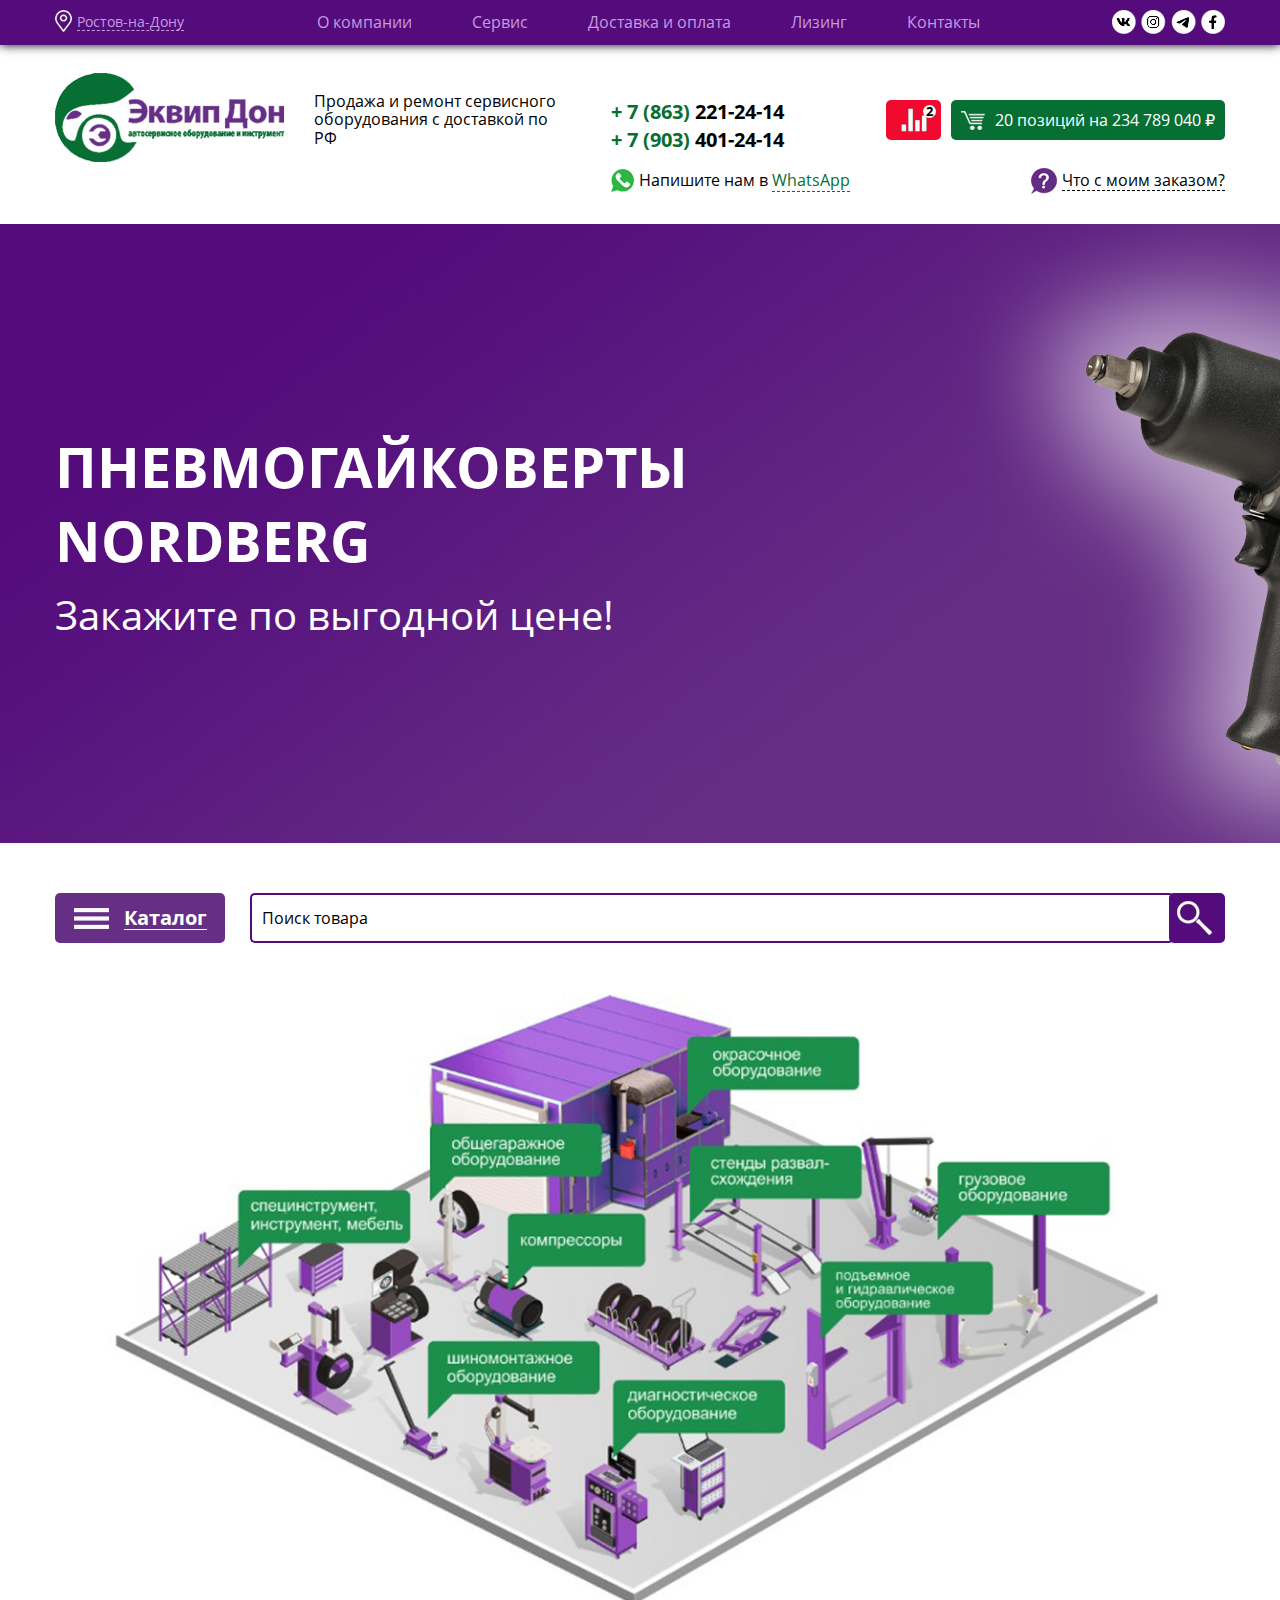
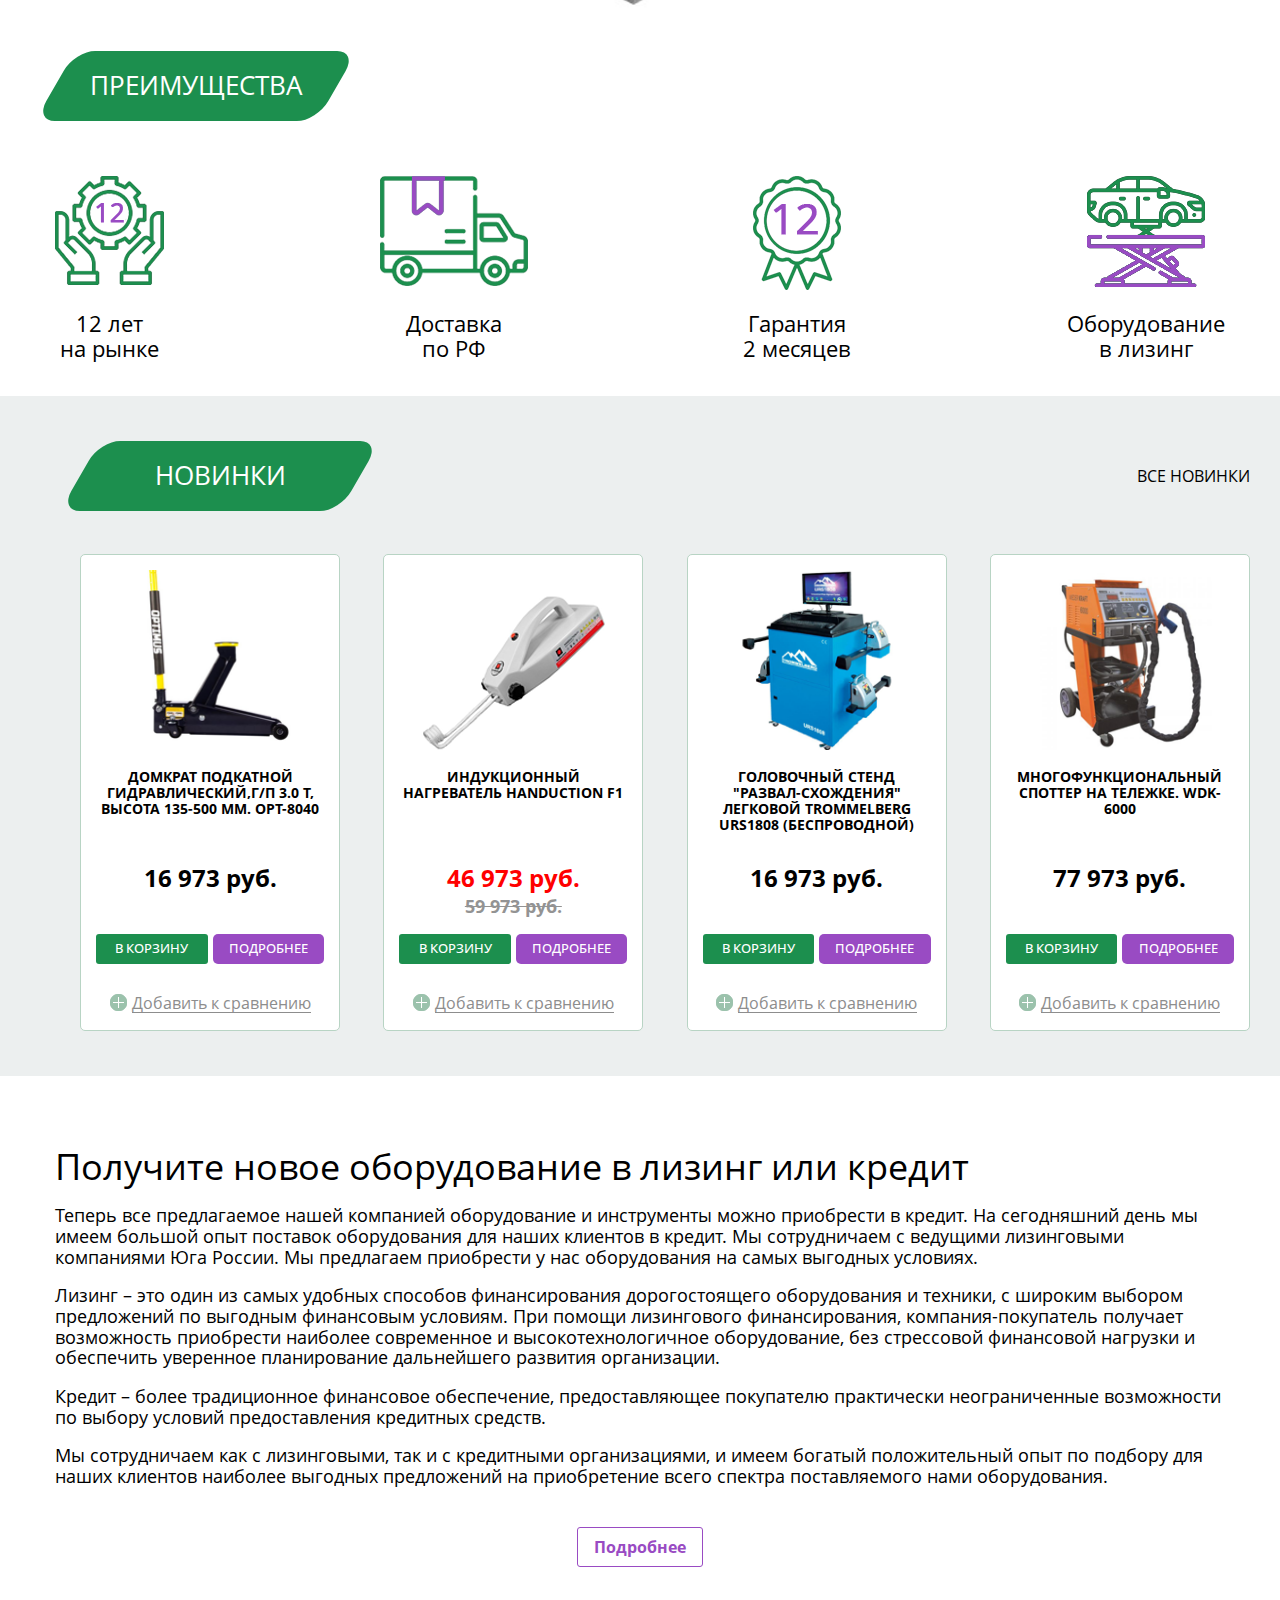
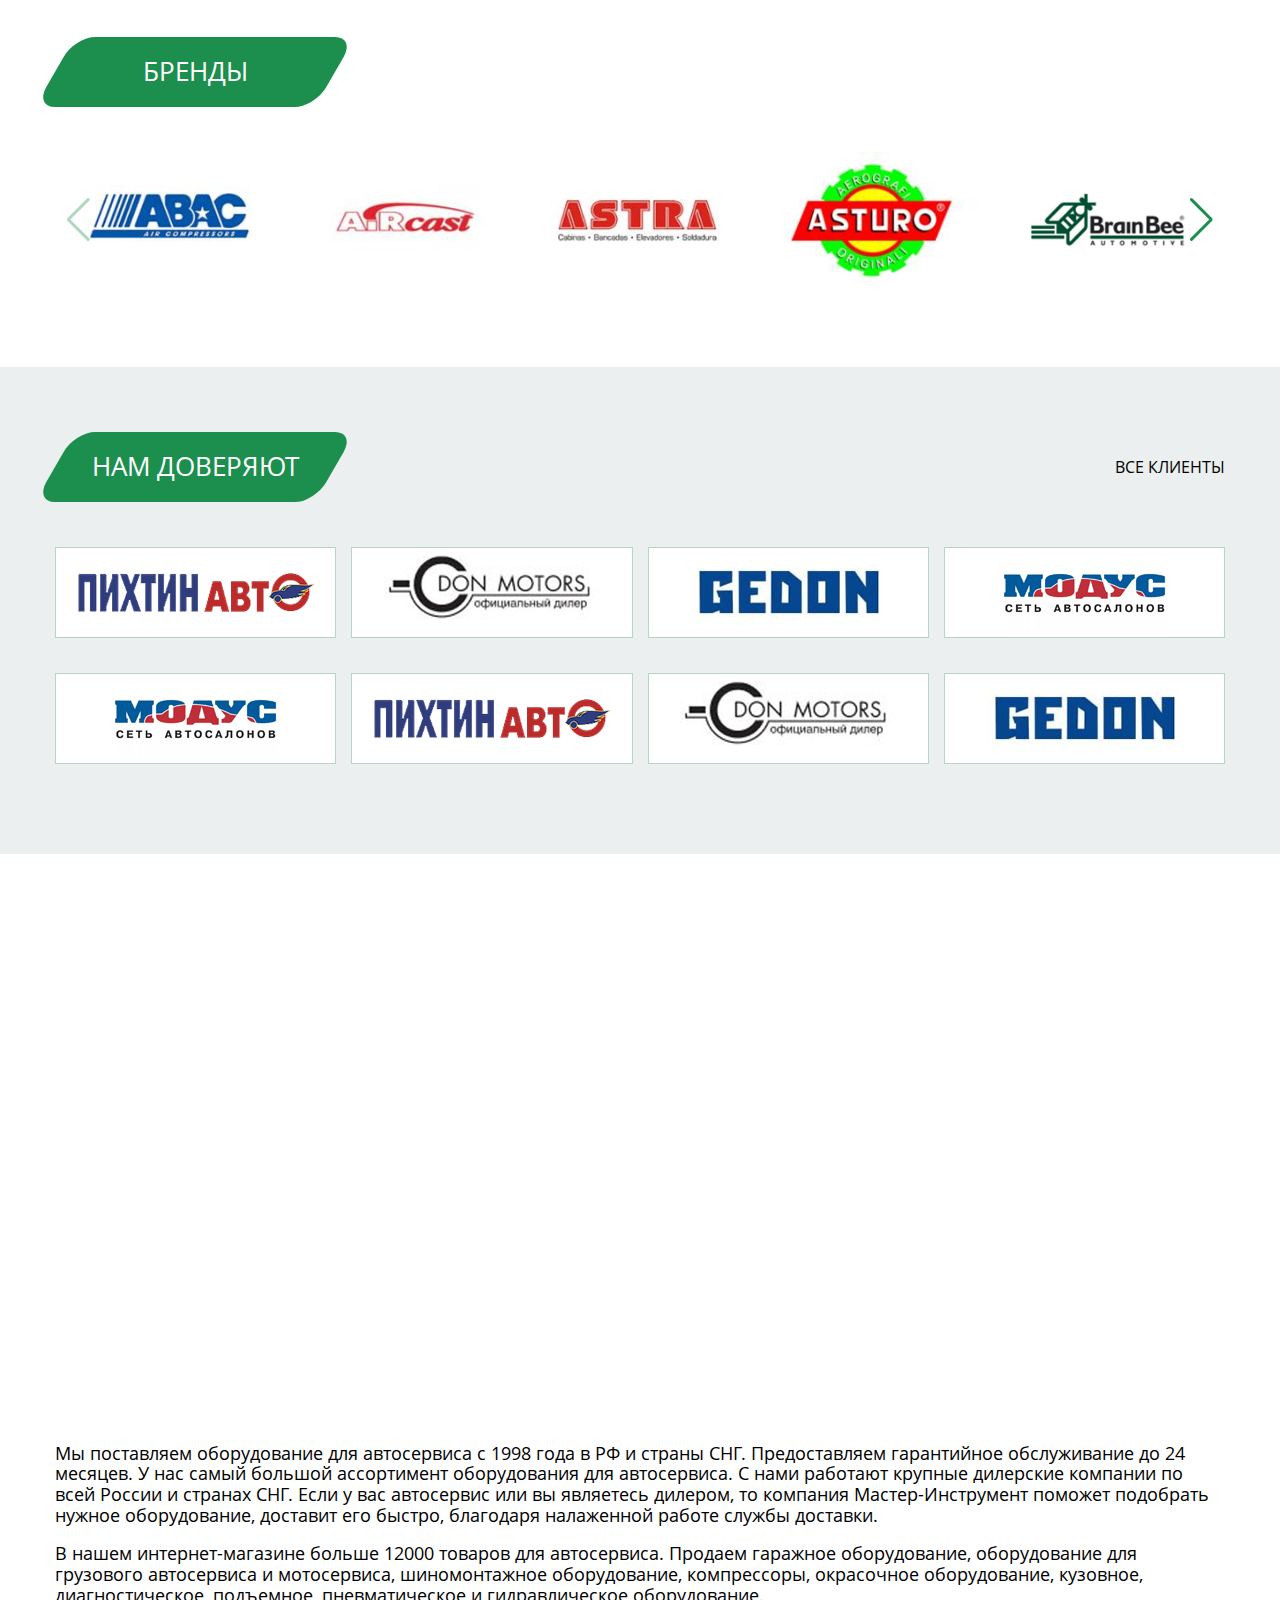
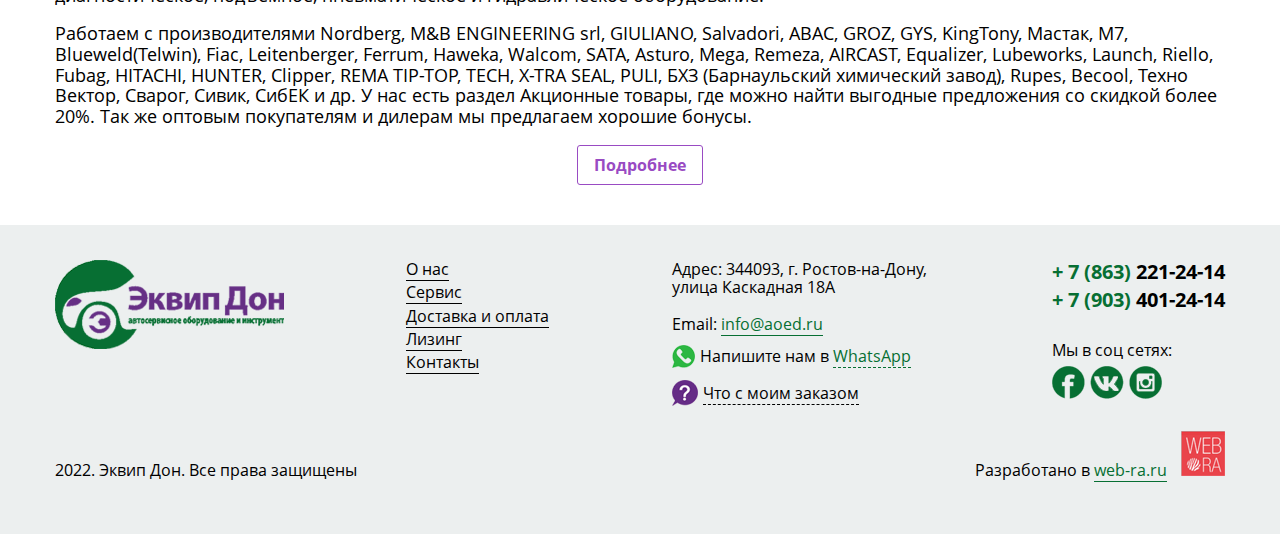
==== index.html @ 4936c031 "first-commit" ====
<!DOCTYPE html>
<html xmlns="http://www.w3.org/1999/xhtml" lang="ru">
<head>
    <title>Главная страница - ЕКВИП</title>

    <meta http-equiv="content-type" content="text/html; charset=UTF-8" />
    <meta name="viewport" content="width=device-width, initial-scale=1.0">

    <meta name="robots" content="index,follow" />
    <meta name="keywords" content="" />
    <meta name="description" content="" />

    <link href="/" rel="canonical" />
    <link rel="stylesheet" href="css/normalize.css" type="text/css">
    <link rel="stylesheet" href="css/style.css" type="text/css">
    <link rel="stylesheet" href="css/swiper.css" type="text/css">
    <script src="https://ajax.googleapis.com/ajax/libs/jquery/2.2.0/jquery.min.js"></script>
    <script src="js/swiper.js"></script>
    <script src="js/main.js"></script>

</head>
<body>
    <header>
        <div class="header">
            <div class="header__top header-top">
                <div class="container">
                    <div class="header-top__item header-top__item--city h-t-item">
                        <div class="h-t-item__icon">
                            <img src="img/location-icon.svg">
                        </div>
                        <div class="h-t-item__name">Ростов-на-Дону</div>
                    </div>
                    <div class="header-top__item header-top__item--menu">
                        <nav>
                            <ul>
                                <li><a href="#">О компании</a></li>
                                <li><a href="#">Сервис</a></li>
                                <li><a href="#">Доставка и оплата</a></li>
                                <li><a href="#">Лизинг</a></li>
                                <li><a href="#">Контакты</a></li>
                            </ul>
                        </nav>
                    </div>
                    <div class="header-top__item header-top__item--social">
                        <a href="#"><img src="img/vk.png"></a>
                        <a href="#"><img src="img/insta.png"></a>
                        <a href="#"><img src="img/tg.png"></a>
                        <a href="#"><img src="img/fb.png"></a>
                    </div>
                </div>
            </div>
            <div class="header__bottom header-bottom">
                <div class="container">
                    <div class="header-bottom__item header-bottom__item--logo h-b-item">
                        <a href="/"><img src="img/logo.png"></a>
                        <div class="h-b-item__credo">
                            Продажа и ремонт сервисного
                            оборудования с доставкой по РФ
                        </div>
                    </div>
                    <div class="header-bottom__item header-bottom__item--contact h-b-item">
                        <div class="h-b-item__phone"><span>+ 7 (863)</span> 221-24-14</div>
                        <div class="h-b-item__phone"><span>+ 7 (903)</span> 401-24-14</div>
                        <div class="h-b-item__whatsapp"><img src="img/whatsapp.svg"><span>Напишите нам в <a href="#">WhatsApp</a></span></div>
                    </div>
                    <div class="header-bottom__item header-bottom__item--cart">
                        <div class="header-cart">
                            <div class="header-cart__compare">
                                <img src="img/icon-compare.svg">
                                <span>2</span>
                            </div>
                            <div class="header-cart__products">
                                <img src="img/icon-basket.svg">
                                <span>20 позиций на 234 789 040 ₽</span>
                            </div>
                        </div>
                        <a href="#" class="h-link-order"><img src="img/question.svg"><span>Что с моим заказом?</span></a>
                    </div>
                </div>
            </div>
        </div>
    </header>

    <section class="banner-section">
            <div class="swiper banner-swiper">
                <div class="swiper-wrapper banner banner-section__wrapper">
                    <div class="swiper-slide banner__item">
                        <img src="img/banner.jpg">
                        <div class="banner__content">
                            <div class="container">
                                <div class="banner__title">Пневмогайковерты Nordberg</div>
                                <div class="banner__subtitle">Закажите по выгодной цене!</div>
                            </div>
                        </div>
                    </div>
                </div>
                <div class="swiper-pagination"></div>
            </div>
    </section>

    <section class="menu-vertical">
        <div class="container">
            <div class="menu-vertical__wrapper">
                <div class="menu-vertical__nav menu-vertical-nav">
                    <div class="menu-vertical-nav__icon"><img src="img/menu-vertical__icon.svg"></div>
                    <div class="menu-vertical-nav__name">Каталог</div>
                    <ul class="menu-vertical-nav__list">
                        <li><a href="#">Пункт 1</a></li>
                        <li><a href="#">Пункт 2</a></li>
                    </ul>
                </div>
                <div class="menu-vertical__search v-search">
                    <input type="text" autocomplete="off" placeholder="Поиск товара" class="v-search__input">
                    <button class="v-search__btn"><img src="img/v-search.svg"></button>
                </div>
            </div>
        </div>
    </section>

    <section class="catalog-3d">
        <div class="container">
            <img src="img/3d-svg.png" width="100%">
        </div>
    </section>

    <section class="advantages">
        <div class="container">
            <div class="title"><span class="title__caption">Преимущества</span></div>
            <div class="adv-wrapper">
                <div class="adv-wrapper__item adv-wrapper-item">
                    <div class="adv-wrapper-item__icon">
                        <img src="img/adv-1.png">
                    </div>
                    <div class="adv-wrapper-item__name">12 лет<br>на рынке</div>
                </div>
                <div class="adv-wrapper__item adv-wrapper-item">
                    <div class="adv-wrapper-item__icon">
                        <img src="img/adv-2.png">
                    </div>
                    <div class="adv-wrapper-item__name">Доставка<br>по РФ</div>
                </div>
                <div class="adv-wrapper__item adv-wrapper-item">
                    <div class="adv-wrapper-item__icon">
                        <img src="img/adv-3.png">
                    </div>
                    <div class="adv-wrapper-item__name">Гарантия<br>2 месяцев</div>
                </div>
                <div class="adv-wrapper__item adv-wrapper-item">
                    <div class="adv-wrapper-item__icon">
                        <img src="img/adv-4.png">
                    </div>
                    <div class="adv-wrapper-item__name">Оборудование<br>в лизинг</div>
                </div>
            </div>
        </div>
    </section>

    <section class="new gray-block">
        <div class="container">
            <div class="title-wrapper">
                <div class="title"><span class="title__caption">Новинки</span></div>
                <a href="#" class="title-wrapper__link">Все новинки</a>
            </div>
            <div class="new__products n-products">
                <div class="cart-product n-products__item">
                    <div class="cart-product__img">
                        <img src="img/product-1.png">
                    </div>
                    <div class="cart-product__text">ДОМКРАТ ПОДКАТНОЙ ГИДРАВЛИЧЕСКИЙ,г/п 3.0 т, высота 135-500 мм. OPT-8040</div>
                    <div class="wrap-price">
                        <div class="cart-product__price">16 973 руб.</div>
                    </div>
                    <div class="cart-product__btn">
                        <a href="#" class="btn-main">В корзину</a>
                        <a href="#" class="btn-secondary">Подробнее</a>
                    </div>
                    <div class="cart-product__compare">
                        <span>
                            <img src="img/add-compare.svg">
                        </span>
                        <a href="#">Добавить к сравнению</a>
                    </div>
                </div>
                <div class="cart-product n-products__item">
                    <div class="cart-product__img">
                        <img src="img/product-2.png">
                    </div>
                    <div class="cart-product__text">Индукционный нагреватель HANDUCTION F1</div>
                    <div class="wrap-price">
                        <div class="cart-product__price cart-product__price--new">46 973 руб.</div>
                        <div class="cart-product__price cart-product__price--old">59 973 руб.</div>
                    </div>
                    <div class="cart-product__btn">
                        <a href="#" class="btn-main">В корзину</a>
                        <a href="#" class="btn-secondary">Подробнее</a>
                    </div>
                    <div class="cart-product__compare">
                        <span>
                            <img src="img/add-compare.svg">
                        </span>
                        <a href="#">Добавить к сравнению</a>
                    </div>
                </div>
                <div class="cart-product n-products__item">
                    <div class="cart-product__img">
                        <img src="img/product-3.png">
                    </div>
                    <div class="cart-product__text">Головочный стенд "развал-схождения" легковой Trommelberg URS1808 (беспроводной)</div>
                    <div class="wrap-price">
                        <div class="cart-product__price">16 973 руб.</div>
                    </div>
                    <div class="cart-product__btn">
                        <a href="#" class="btn-main">В корзину</a>
                        <a href="#" class="btn-secondary">Подробнее</a>
                    </div>
                    <div class="cart-product__compare">
                        <span>
                            <img src="img/add-compare.svg">
                        </span>
                        <a href="#">Добавить к сравнению</a>
                    </div>
                </div>
                <div class="cart-product n-products__item">
                    <div class="cart-product__img">
                        <img src="img/product-4.png">
                    </div>
                    <div class="cart-product__text">Многофункциональный споттер на тележке. WDK-6000</div>
                    <div class="wrap-price">
                        <div class="cart-product__price">77 973 руб.</div>
                    </div>
                    <div class="cart-product__btn">
                        <a href="#" class="btn-main">В корзину</a>
                        <a href="#" class="btn-secondary">Подробнее</a>
                    </div>
                    <div class="cart-product__compare">
                        <span>
                            <img src="img/add-compare.svg">
                        </span>
                        <a href="#">Добавить к сравнению</a>
                    </div>
                </div>
            </div>
        </div>
    </section>

    <section class="text-section">
        <div class="container">
            <div class="h1-title text-section__title">Получите новое оборудование в лизинг или кредит</div>
            <div class="text-default text-section__info">
                <p>Теперь все предлагаемое нашей компанией оборудование и инструменты можно приобрести в кредит. На сегодняшний день мы имеем большой опыт поставок оборудования для наших клиентов в кредит. Мы сотрудничаем с ведущими лизинговыми компаниями Юга России. Мы предлагаем приобрести у нас оборудования на самых выгодных условиях.
                </p>
                <p>Лизинг – это один из самых удобных способов финансирования дорогостоящего оборудования и техники, с широким выбором предложений по выгодным финансовым условиям. При помощи лизингового финансирования, компания-покупатель получает возможность приобрести наиболее современное и высокотехнологичное оборудование, без стрессовой финансовой нагрузки и обеспечить уверенное планирование дальнейшего развития организации.
                </p>
                <p>Кредит – более традиционное финансовое обеспечение, предоставляющее покупателю практически неограниченные возможности по выбору условий предоставления кредитных средств.
                </p>
                <p>Мы сотрудничаем как с лизинговыми, так и с кредитными организациями, и имеем богатый положительный опыт по подбору для наших клиентов наиболее выгодных предложений на приобретение всего спектра поставляемого нами оборудования.
                </p>
            </div>
            <a href="#" class="text-section__btn btn-more">Подробнее</a>
        </div>
    </section>

    <section class="brand">
        <div class="container">
            <div class="title"><span class="title__caption">Бренды</span></div>
            <div class="brand__slider swiper">
                <div class="swiper-wrapper">
                    <div class="swiper-slide">
                        <a href="#">
                            <img src="img/brand-1.jpg">
                        </a>
                    </div>
                    <div class="swiper-slide">
                        <a href="#">
                            <img src="img/brand-2.jpg">
                        </a>
                    </div>
                    <div class="swiper-slide">
                        <a href="#">
                            <img src="img/brand-3.jpg">
                        </a>
                    </div>
                    <div class="swiper-slide">
                        <a href="#">
                            <img src="img/brand-4.jpg">
                        </a>
                    </div>
                    <div class="swiper-slide">
                        <a href="#">
                            <img src="img/brand-5.jpg">
                        </a>
                    </div>
                    <div class="swiper-slide">
                        <a href="#">
                            <img src="img/brand-4.jpg">
                        </a>
                    </div>
                    <div class="swiper-slide">
                        <a href="#">
                            <img src="img/brand-5.jpg">
                        </a>
                    </div>
                </div>
                <div class="swiper-button-prev"></div>
                <div class="swiper-button-next"></div>
            </div>
        </div>
    </section>

    <section class="clients gray-block">
        <div class="container">
            <div class="title-wrapper">
                <div class="title"><span class="title__caption">Нам доверяют</span></div>
                <a href="#" class="title-wrapper__link">Все клиенты</a>
            </div>
            <div class="clients__list c-list">
                <a href="#" class="c-list__item">
                    <img src="img/client-1.png">
                </a>
                <a href="#" class="c-list__item">
                    <img src="img/client-2.png">
                </a>
                <a href="#" class="c-list__item">
                    <img src="img/client-3.png">
                </a>
                <a href="#" class="c-list__item">
                    <img src="img/client-4.png">
                </a>
                <a href="#" class="c-list__item">
                    <img src="img/client-4.png">
                </a>
                <a href="#" class="c-list__item">
                    <img src="img/client-1.png">
                </a>
                <a href="#" class="c-list__item">
                    <img src="img/client-2.png">
                </a>
                <a href="#" class="c-list__item">
                    <img src="img/client-3.png">
                </a>
            </div>
        </div>
    </section>

    <section class="map">
        <iframe src="https://yandex.ru/map-widget/v1/?um=constructor%3A3090cb04bd73ddc0f1080f4b2f2ebebc153b27d9ffcd4e5d8da605a5a51dd906&amp;source=constructor" width="100%" height="530" frameborder="0"></iframe>
        <div class="container">
            <div class="text-default map__info">
                <p>Мы поставляем оборудование для автосервиса с 1998 года в РФ и страны СНГ. Предоставляем гарантийное обслуживание до 24 месяцев. У нас самый большой ассортимент оборудования для автосервиса. С нами работают крупные дилерские компании по всей России и странах СНГ.
                Если у вас автосервис или вы являетесь дилером, то компания Мастер-Инструмент поможет подобрать нужное оборудование, доставит его быстро, благодаря налаженной работе службы доставки.
                </p><p>
                В нашем интернет-магазине больше 12000 товаров для автосервиса. Продаем гаражное оборудование, оборудование для грузового автосервиса и мотосервиса, шиномонтажное оборудование, компрессоры, окрасочное оборудование, кузовное, диагностическое, подъемное, пневматическое и гидравлическое оборудование.
            </p><p>Работаем с производителями Nordberg, M&B ENGINEERING srl, GIULIANO, Salvadori, ABAC, GROZ, GYS, KingTony, Мастак, M7, Blueweld(Telwin), Fiac, Leitenberger, Ferrum, Haweka, Walcom, SATA, Asturo, Mega, Remeza, AIRCAST, Equalizer, Lubeworks, Launch, Riello, Fubag, HITACHI, HUNTER, Clipper, REMA TIP-TOP, TECH, X-TRA SEAL, PULI, БХЗ (Барнаульский химический завод), Rupes, Becool, Техно Вектор, Сварог, Сивик, СибЕК и др.
                У нас есть раздел Акционные товары, где можно найти выгодные предложения со скидкой более 20%. Так же оптовым покупателям и дилерам мы предлагаем хорошие бонусы.
                </p>
            </div>
            <a href="#" class="map__btn btn-more">Подробнее</a>
        </div>
    </section>

    <footer>
        <div class="container">
            <div class="footer">
                <div class="footer__top f-top">
                    <div class="f-top__logo">
                        <a href="/">
                            <img src="img/logo.png">
                        </a>
                    </div>
                    <div class="f-top__menu f-menu">
                        <ul class="f-menu__ul">
                            <li class="f-menu__li"><a href="#">О нас</a></li>
                            <li class="f-menu__li"><a href="#">Сервис</a></li>
                            <li class="f-menu__li"><a href="#">Доставка и оплата</a></li>
                            <li class="f-menu__li"><a href="#">Лизинг</a></li>
                            <li class="f-menu__li"><a href="#">Контакты</a></li>
                        </ul>
                    </div>
                    <div class="f-top__info f-info">
                        <div class="f-info__address">
                            Адрес: 344093, г. Ростов-на-Дону,
                            улица Каскадная 18А
                        </div>
                        <div class="f-info__email">
                            <span>Email: </span> <a href="#">info@aoed.ru</a>
                        </div>
                        <div class="f-info__whatsapp">
                            <img src="img/whatsapp.svg">
                            <span>Напишите нам в <a href="#">WhatsApp</a></span>
                        </div>
                        <div class="f-info__question f-info-question">
                            <img src="img/question.svg">
                            <span class="f-info-question__link"><a href="#">Что с моим заказом</a></span>
                        </div>
                    </div>
                    <div class="f-top__contact f-t--item">
                        <div class="f-t--item__phone"><span>+ 7 (863)</span> 221-24-14</div>
                        <div class="f-t--item__phone"><span>+ 7 (903)</span> 401-24-14</div>
                        <div class="f-t--item__social">Мы в соц сетях:</div>
                        <div class="f-t--item__socials">
                            <a href="#" class=""><img src="img/footer-fb.png"></a>
                            <a href="#" class=""><img src="img/footer-vk.png"></a>
                            <a href="#" class=""><img src="img/footer-insta.png"></a>
                        </div>
                    </div>
                </div>
                <div class="footer-bottom f-bottom">
                    <div class="f-bottom__copyright">2022. Эквип Дон. Все права защищены</div>
                    <div class="f-bottom__web">
                        <a href="https://web-ra.ru">Разработано в <span>web-ra.ru</span> <img src="img/logo-company.png"></a>
                    </div>
                </div>
            </div>
        </div>
    </footer>
</body>
</html>
---- css/style.css ----
/* fonts */
@font-face {
  font-family: OpenSansBold;
  src: url('../fonts/OpenSans-Bold.ttf');
}
@font-face {
  font-family: OpenSansRegular;
  src: url('../fonts/OpenSans-Regular.ttf');
}
@font-face {
  font-family: OpenSansSemiBold;
  src: url('../fonts/OpenSans-SemiBold.ttf');
}
@font-face {
  font-family: OpenSansMedium;
  src: url('../fonts/OpenSans-Medium.woff2') format('woff2'), url('../fonts/OpenSans-Medium.woff') format('woff');
  font-weight: 600;
  font-style: normal;
  font-display: swap;
}
/* main */
* {
  box-sizing: border-box;
}
body {
  font-family: OpenSansRegular;
}
.container {
  width: 1200px;
  padding: 0px 15px;
  margin: 0 auto;
}
.title-wrapper {
  display: flex;
  justify-content: space-between;
  align-items: center;
}
.title-wrapper__link {
  text-transform: uppercase;
  color: #000;
  font-size: 16px;
  text-decoration: none;
}
.title-wrapper__title {
  font-size: 24px;
  color: #000;
}
.title {
  min-width: 280px;
  text-align: center;
  position: relative;
  text-transform: uppercase;
  color: #fff;
  font-size: 26px;
  max-width: fit-content;
  padding: 20px 35px;
}
.title__caption {
  position: relative;
  z-index: 1;
}
.title:before {
  content: "";
  position: absolute;
  background: #1c8f4e;
  transform: skewX(-30deg);
  left: 0;
  right: 0;
  top: 0;
  bottom: 0;
  border-radius: 20px;
}
.refresh-btn {
  margin-top: 15px;
  cursor: pointer;
  text-decoration: none;
  color: #fff;
  background: #58157e;
  border-radius: 3px;
  height: 35px;
  width: 165px;
  text-align: center;
  display: flex;
  align-items: center;
  font-size: 16px;
  justify-content: center;
  border: 1px solid #58157e;
  box-shadow: 0px 0px 10px rgba(0, 0, 0, 0.18);
}
.btn-more {
  height: 40px;
  padding: 18px 0px;
  border: 1px solid #994bc3;
  color: #994bc3;
  font-size: 16px;
  font-family: OpenSansBold;
  text-align: center;
  text-decoration: none;
  display: block;
  text-transform: none;
  border-radius: 3px;
  max-width: fit-content;
  display: flex;
  align-items: center;
  min-width: 126px;
  justify-content: center;
  margin: 0 auto;
}
.btn-main {
  font-family: OpenSansMedium;
  font-weight: 600;
  text-decoration: none;
  text-transform: uppercase;
  color: #fff;
  background: #1c8f4e;
  border-radius: 3px;
  height: 30px;
  text-align: center;
  display: flex;
  align-items: center;
  font-size: 13px;
  justify-content: center;
}
.btn-secondary {
  font-family: OpenSansMedium;
  font-weight: 600;
  text-decoration: none;
  text-transform: uppercase;
  color: #fff;
  background: #994bc3;
  border-radius: 5px;
  height: 30px;
  text-align: center;
  display: flex;
  align-items: center;
  font-size: 13px;
  justify-content: center;
}
.gray-block {
  background: #ecefef;
}
.breadcrums {
  padding: 10px 0px;
}
.breadcrums__item,
.breadcrums a {
  font-family: OpenSansSemiBold;
  font-size: 14px;
  text-decoration: none;
  color: #000;
}
.breadcrums__item {
  position: relative;
}
.breadcrums__item:not(:last-child) {
  margin-right: 15px;
}
.breadcrums__item:not(:last-child):after {
  position: absolute;
  content: "/";
  font-size: 14px;
  color: #000;
  right: -12px;
  top: 2px;
}
/* header */
.header {
  padding-bottom: 30px;
}
.header__top {
  display: flex;
  align-items: center;
  background: #540b7c;
  height: 45px;
  box-shadow: 0px 0px 10px #000000;
}
.header__top .container {
  display: flex;
  justify-content: space-between;
  align-items: center;
}
.header .h-t-item {
  display: flex;
  justify-content: space-between;
  align-items: center;
}
.header .h-t-item__icon {
  margin-right: 5px;
}
.header .h-t-item__name {
  color: #c799e1;
  font-size: 14px;
  border-bottom: 1px dashed #c799e1;
}
.header .header-top__item nav ul {
  list-style: none;
  padding: 0px;
  margin: 0px;
  display: flex;
  align-items: center;
}
.header .header-top__item nav ul li a {
  text-decoration: none;
  color: #c799e1;
  font-size: 16px;
}
.header .header-top__item nav ul li:not(:last-child) {
  margin-right: 60px;
}
.header .header-top__item--social {
  display: flex;
  align-items: center;
}
.header .header-top__item--social a:not(:last-child) {
  margin-right: 5px;
}
.header .header-top__item--social img {
  display: block;
}
.header__bottom .container {
  display: flex;
  justify-content: space-between;
}
.header__bottom .h-b-item {
  display: flex;
  align-items: center;
}
.header__bottom .h-b-item__credo {
  font-size: 16px;
  max-width: 260px;
  margin-left: 30px;
}
.header__bottom .h-b-item__phone {
  font-size: 20px;
  font-family: OpenSansBold;
  margin-bottom: 5px;
}
.header__bottom .h-b-item__phone span {
  color: #076f33;
}
.header__bottom .h-b-item__whatsapp {
  margin-top: 13px;
  align-items: center;
  display: flex;
  color: #000000;
}
.header__bottom .h-b-item__whatsapp img {
  display: block;
  margin-right: 5px;
}
.header__bottom .h-b-item__whatsapp a {
  text-decoration: none;
  color: #076f33;
  border-bottom: 1px dashed #076f33;
}
.header__bottom .header-bottom__item--contact {
  display: flex;
  flex-direction: column;
  align-items: unset;
  margin-top: 55px;
}
.header__bottom .header-bottom__item--cart {
  margin-top: 55px;
}
.header__bottom .header-bottom__item--cart .header-cart {
  display: flex;
  text-align: center;
}
.header__bottom .header-bottom__item--cart .header-cart__compare {
  position: relative;
  background: #f10930;
  display: flex;
  justify-content: center;
  text-align: center;
  align-items: center;
  border-radius: 5px;
  width: 55px;
  height: 40px;
  margin-right: 10px;
}
.header__bottom .header-bottom__item--cart .header-cart__compare span {
  position: absolute;
  top: 5px;
  right: 5px;
  display: flex;
  justify-content: center;
  text-align: center;
  align-items: center;
  font-size: 13px;
  border-radius: 50%;
  background: #fff;
  width: 13px;
  height: 13px;
  font-family: OpenSansBold;
}
.header__bottom .header-bottom__item--cart .header-cart__products {
  display: flex;
  justify-content: center;
  text-align: center;
  align-items: center;
  background: #076f33;
  border-radius: 5px;
  color: #fff;
  height: 40px;
  padding: 0px 10px;
}
.header__bottom .header-bottom__item--cart .header-cart__products img {
  display: block;
  margin-right: 10px;
}
.header__bottom .header-bottom__item--cart .h-link-order {
  align-items: center;
  display: flex;
  text-decoration: none;
  margin-top: 28px;
  justify-content: end;
}
.header__bottom .header-bottom__item--cart .h-link-order img {
  display: block;
  margin-right: 5px;
}
.header__bottom .header-bottom__item--cart .h-link-order span {
  text-decoration: none;
  color: #000;
  border-bottom: 1px dashed #000;
}
/* banner */
.banner__item {
  position: relative;
}
.banner__item img {
  display: block;
}
.banner__content {
  position: absolute;
  top: 0;
  bottom: 0;
  left: 0;
  right: 0;
  display: flex;
  align-items: center;
}
.banner__title {
  color: #fff;
  font-size: 56px;
  text-transform: uppercase;
  line-height: 74px;
  font-family: OpenSansBold;
  max-width: 650px;
  width: 100%;
}
.banner__subtitle {
  margin-top: 15px;
  color: #fff;
  font-size: 40px;
}
.menu-vertical {
  padding: 50px 0px;
}
.menu-vertical__wrapper {
  display: flex;
  align-items: center;
}
.menu-vertical__nav {
  background: #662f85;
  height: 50px;
  min-width: 170px;
  display: flex;
  align-items: center;
  color: #fff;
  border-radius: 5px;
  margin-right: 20px;
  cursor: pointer;
}
.menu-vertical .menu-vertical-nav {
  justify-content: center;
}
.menu-vertical .menu-vertical-nav__icon {
  margin-right: 15px;
}
.menu-vertical .menu-vertical-nav__icon img {
  display: block;
}
.menu-vertical .menu-vertical-nav__name {
  font-size: 20px;
  font-family: OpenSansBold;
  border-bottom: 1px solid #fff;
}
.menu-vertical .menu-vertical-nav__list {
  display: none;
}
.menu-vertical__search {
  width: 100%;
  display: flex;
  align-items: center;
}
.menu-vertical__search input {
  position: relative;
  left: 5px;
  width: 100%;
  height: 50px;
  border: 2px solid #540b7c;
  border-right: none;
  border-radius: 5px;
  padding: 0px 10px;
  color: #000;
  outline: none;
}
.menu-vertical__search input::placeholder {
  color: #000;
}
.menu-vertical__search .v-search__btn {
  position: relative;
  background: #540b7c;
  border-radius: 5px;
  border: 2px solid #540b7c;
  width: 58px;
  height: 50px;
}
.menu-vertical__search .v-search__btn img {
  display: block;
}
.advantages {
  padding-bottom: 35px;
}
.advantages .adv-wrapper {
  display: flex;
  justify-content: space-between;
  margin-top: 55px;
}
.advantages .adv-wrapper .adv-wrapper-item__icon {
  height: 135px;
}
.advantages .adv-wrapper .adv-wrapper-item__name {
  color: #000;
  font-size: 22px;
  text-align: center;
  margin: 0 auto;
}
.advantages .adv-wrapper__item {
  text-align: center;
}
.popular {
  margin-top: 35px;
}
.new {
  padding: 45px 65px;
}
.new__products {
  margin-top: 43px;
  display: flex;
  justify-content: space-between;
  gap: 30px;
}
.new__products.page-products {
  display: grid;
  grid-template-columns: repeat(3, 1fr);
}
.new__products.page-products .cart-product {
  width: 100%;
}
.cart-product {
  position: relative;
  background: #fff;
  width: 260px;
  text-align: center;
  border-radius: 5px;
  border: 1px solid #b8d4c4;
  padding-bottom: 17px;
}
.cart-product .close-compare {
  position: absolute;
  top: 10px;
  right: 10px;
  cursor: pointer;
}
.cart-product__img {
  padding: 15px 0px;
}
.cart-product__img img {
  width: 100%;
  max-width: 185px;
  max-height: 180px;
  object-fit: cover;
}
.cart-product__text {
  font-family: OpenSansBold;
  font-size: 14px;
  text-transform: uppercase;
  min-height: 65px;
  padding: 0px 15px;
}
.cart-product .wrap-price {
  min-height: 100px;
}
.cart-product__price {
  font-size: 24px;
  font-family: OpenSansBold;
  padding: 30px 0px 0px;
}
.cart-product__price--new {
  color: #ff0000;
}
.cart-product__price--old {
  padding: 0px;
  margin-top: 5px;
  color: #939393;
  font-size: 18px;
  text-decoration: line-through;
}
.cart-product__btn {
  display: grid;
  padding: 0px 15px;
  grid-template-columns: 1fr 1fr;
  grid-gap: 5px;
}
.cart-product__compare {
  margin-top: 30px;
  display: flex;
  justify-content: center;
}
.cart-product__compare span {
  margin-right: 5px;
}
.cart-product__compare span img {
  display: block;
}
.cart-product__compare a {
  text-decoration: none;
  color: #8d8d8d;
  border-bottom: 1px solid #8d8d8d;
}
.h1-title {
  font-size: 36px;
  color: #000;
}
.text-default {
  font-size: 18px;
}
.text-section {
  padding: 70px 0px;
}
.text-section__btn {
  margin-top: 40px;
}
.brand {
  padding-bottom: 80px;
}
.brand__slider {
  margin-top: 45px;
}
.brand__slider .swiper-wrapper {
  align-items: center;
}
.brand__slider .swiper-wrapper .swiper-slide {
  text-align: center;
}
.brand__slider .swiper-wrapper .swiper-slide img {
  max-width: 180px;
}
.brand .swiper-button-next,
.brand .swiper-button-prev {
  color: #1c8f4e;
}
.clients {
  padding: 65px 0px 90px;
}
.clients__list {
  display: grid;
  grid-template-columns: repeat(4, 1fr);
  grid-gap: 35px 15px;
  margin-top: 45px;
}
.clients .c-list__item {
  background: #fff;
  display: flex;
  align-items: center;
  justify-content: center;
  border: 1px solid #b8d4c4;
}
.map {
  padding-bottom: 40px;
}
.map__info {
  margin-top: 55px;
}
/* footer */
footer {
  background: #ecefef;
  padding-top: 35px;
  padding-bottom: 55px;
}
.footer__top {
  display: flex;
  justify-content: space-between;
}
.footer .f-menu__ul {
  list-style: none;
  padding: 0px;
  margin: 0px;
}
.footer .f-menu__ul li:not(:last-child) {
  margin-bottom: 5px;
}
.footer .f-menu__ul a {
  text-decoration: none;
  color: #000;
  font-size: 16px;
  border-bottom: 1px solid;
}
.footer .f-top__info {
  max-width: 258px;
  font-size: 16px;
  color: #000;
}
.footer .f-top .f-info__email {
  margin-top: 18px;
}
.footer .f-top .f-info__email a {
  color: #076f33;
  text-decoration: none;
  border-bottom: 1px solid;
}
.footer .f-top .f-info__whatsapp {
  display: flex;
  align-items: center;
  gap: 5px;
  margin-top: 12px;
}
.footer .f-top .f-info__whatsapp a {
  color: #076f33;
  text-decoration: none;
  border-bottom: 1px dashed;
}
.footer .f-top .f-info__question {
  display: flex;
  align-items: center;
  gap: 5px;
  margin-top: 12px;
}
.footer .f-top .f-info__question a {
  text-decoration: none;
  color: #000;
  border-bottom: 1px dashed;
}
.footer .f-top .f-t--item__phone {
  font-size: 20px;
  font-family: OpenSansBold;
  margin-bottom: 5px;
}
.footer .f-top .f-t--item__phone span {
  color: #076f33;
}
.footer .f-top .f-t--item__social {
  font-size: 16px;
  color: #000;
  margin-top: 30px;
}
.footer .f-top .f-t--item__socials {
  display: flex;
  margin-top: 7px;
  align-items: center;
}
.footer .f-top .f-t--item__socials a {
  margin-right: 5px;
}
.footer .f-top .f-t--item__socials a img {
  display: block;
}
.footer .footer-bottom {
  display: flex;
  align-items: baseline;
  margin-top: 25px;
  font-size: 16px;
  color: #000;
  justify-content: space-between;
}
.footer .footer-bottom a {
  font-size: 16px;
  color: #000;
  text-decoration: none;
}
.footer .f-bottom__web a {
  font-size: 16px;
  color: #000;
  text-decoration: none;
}
.footer .f-bottom__web a span {
  color: #076f33;
  border-bottom: 1px solid;
  margin-right: 10px;
}
/* product */
.product__wrapper {
  display: flex;
}
.product__wrapper .swiper-slide img {
  display: block;
  width: 100%;
  height: 100%;
  object-fit: cover;
}
.product__wrapper .w-product__info {
  margin-left: 30px;
  width: 100%;
}
.product__wrapper .w-product__title {
  max-width: 395px;
  margin-top: 43px;
}
.product__wrapper .w-product__title h1 {
  margin: 0px;
  font-size: 30px;
}
.product__wrapper .w-product__article {
  margin-top: 15px;
}
.product__wrapper .w-product__article span {
  font-size: 14px;
  color: #000;
}
.product__wrapper .w-product__manufacture {
  margin-top: 33px;
}
.product__wrapper .w-product__manufacture span {
  font-size: 16px;
  color: #000;
}
.product__wrapper .w-product__manufacture span a {
  color: #076f33;
  border-bottom: 1px solid ;
  text-decoration: none;
}
.product__wrapper .w-product__price {
  margin-top: 35px;
}
.product__wrapper .w-product__price .w-product-price__text {
  font-size: 18px;
  color: #000;
}
.product__wrapper .w-product__price .w-product-price__caption {
  font-size: 30px;
  font-family: OpenSansBold;
  color: #000;
  margin-top: 7px;
}
.product__wrapper .w-product__btn {
  margin-top: 35px;
  display: flex;
  gap: 10px;
}
.product__wrapper .w-product__btn .add-basket {
  cursor: pointer;
  border: none;
  font-family: OpenSansSemiBold;
  font-weight: 600;
  text-decoration: none;
  color: #fff;
  background: #1c8f4e;
  border-radius: 3px;
  height: 35px;
  width: 155px;
  text-align: center;
  display: flex;
  align-items: center;
  text-transform: uppercase;
  font-size: 18px;
  justify-content: center;
  border: 1px solid #1c8f4e;
}
.product__wrapper .w-product__btn .add-sale {
  cursor: pointer;
  border: none;
  font-family: OpenSansSemiBold;
  font-weight: 600;
  text-decoration: none;
  color: #000;
  background: none;
  border-radius: 3px;
  height: 35px;
  text-transform: uppercase;
  width: 155px;
  text-align: center;
  display: flex;
  align-items: center;
  font-size: 14px;
  justify-content: center;
  border: 1px solid #1c8f4e;
}
.product__wrapper .w-product__linker {
  margin-top: 10px;
}
.product__wrapper .w-product__linker a {
  color: #076f33;
  text-decoration: none;
  border-bottom: 1px solid;
}
.product__wrapper .w-product__file {
  margin-top: 60px;
  display: flex;
  align-items: center;
}
.product__wrapper .w-product__file img {
  margin-right: 10px;
}
.product__wrapper .w-product__file .product-file__download {
  font-size: 16px;
  color: #000;
  border-bottom: 1px dashed #bcbcbc;
}
.product__wrapper .w-product__file .product-file__weight {
  color: #8a8a8a;
  margin-top: 10px;
  font-size: 16px;
}
.product__wrapper .p-info__flex {
  display: flex;
  justify-content: end;
  align-items: center;
  gap: 27px;
}
.product__wrapper .p-info__compare > a,
.product__wrapper .p-info__share > a,
.product__wrapper .p-info__comercial > a {
  display: flex;
  justify-content: center;
  align-items: center;
  text-decoration: none;
  font-size: 12px;
  color: #000;
}
.product__wrapper .p-info__compare img,
.product__wrapper .p-info__share img,
.product__wrapper .p-info__comercial img {
  margin-right: 5px;
  display: block;
}
.product .mySwiper2 {
  border: 1px solid #b4b4b4;
  border-radius: 3px;
}
.product .mySwiper {
  margin-top: 15px;
}
.product .mySwiper .swiper-slide {
  border: 1px solid #b4b4b4;
  border-radius: 3px;
}
.product .w-description__list {
  display: flex;
  margin-top: 55px;
  position: relative;
  bottom: -1px;
}
.product .w-description__list .w-description-l__item {
  display: flex;
  align-items: center;
  margin-right: 3px;
  font-size: 14px;
  color: #000;
  font-family: OpenSansSemiBold;
  height: 45px;
  padding: 0px 50px;
  border-radius: 3px;
  border: 1px solid #b4b4b4;
  background: #e8e8e8;
  cursor: pointer;
}
.product .w-description__list .w-description-l__item.active,
.product .w-description__list .w-description-l__item:hover {
  color: #076f33;
  background: #fff;
  border-bottom: none;
  border-radius: 3px 3px 0px 0px;
}
.product .w-description__caption .w-description-c__item {
  border: 1px solid #b4b4b4;
  border-radius: 3px;
  display: none;
  padding: 45px 40px 60px;
  font-size: 14px;
  color: #000;
}
.product .w-description__caption .w-description-c__item p {
  font-size: 14px;
  color: #000;
}
.product .w-description__caption .w-description-c__item strong {
  font-family: OpenSansBold;
}
.product .w-description__caption .w-description-c__item ul {
  list-style: none;
}
.product .w-description__caption .w-description-c__item ul li {
  position: relative;
}
.product .w-description__caption .w-description-c__item ul li:not(:last-child) {
  margin-bottom: 10px;
}
.product .w-description__caption .w-description-c__item ul li:after {
  content: "";
  position: absolute;
  width: 8px;
  height: 8px;
  border-radius: 50%;
  background: #540b7c;
  left: -35px;
  top: 4px;
}
.product .w-description__caption .w-description-c__item.active {
  display: block;
}
.product .w-description__caption .w-description-c__item p:first-child {
  margin-top: 0px;
}
/* checkout */
.checkout {
  margin-bottom: 500px;
}
.title-block {
  font-size: 30px;
  color: #662f85;
  font-family: OpenSansBold;
}
.w-checkout {
  display: flex;
  margin-top: 21px;
}
.w-checkout__contain {
  width: 860px;
}
.w-checkout__total {
  width: 260px;
  margin-left: 50px;
}
.w-checkout .t-checkout {
  border: 1px solid #e0dee1;
  border-top: none;
  padding-bottom: 17px;
  height: fit-content;
}
.w-checkout .t-checkout__column {
  margin-bottom: 15px;
}
.w-checkout .t-checkout__checkbox {
  text-align: center;
}
.w-checkout .t-checkout__checkbox input {
  margin-right: 5px;
}
.w-checkout .t-checkout__checkbox:not(:last-child) {
  margin-bottom: 5px;
}
.w-checkout .t-checkout__head {
  background: #076f33;
  text-align: center;
  color: #fff;
  height: 45px;
  font-size: 20px;
  display: flex;
  align-items: center;
  font-family: OpenSansBold;
  justify-content: center;
}
.w-checkout .t-checkout__flex {
  display: flex;
  justify-content: space-between;
  align-items: center;
  padding: 20px 15px 13px;
  border-bottom: 1px solid #e0dee1;
}
.w-checkout .t-checkout__text {
  font-size: 14px;
  color: #000;
}
.w-checkout .t-checkout__count {
  font-size: 17px;
  font-family: OpenSansBold;
}
.w-checkout .t-checkout__total {
  font-size: 14px;
  padding-left: 15px;
  color: #000;
  margin-top: 13px;
}
.w-checkout .t-checkout__price {
  font-size: 30px;
  color: #000;
  font-family: OpenSansSemiBold;
  text-align: center;
  margin-top: 13px;
  margin-bottom: 30px;
}
.w-checkout .t-checkout__submit {
  width: 215px;
  height: 38px;
  border: none;
  color: #fff;
  font-size: 16px;
  font-family: OpenSansBold;
  text-align: center;
  text-decoration: none;
  text-transform: none;
  border-radius: 3px;
  background: #58157e;
  border: 1px solid #58157e;
  display: flex;
  align-items: center;
  justify-content: center;
  margin: 0 auto;
  display: block;
}
.w-checkout .t-checkout__sale {
  width: 215px;
  height: 38px;
  border: none;
  color: #000;
  font-size: 16px;
  font-family: OpenSansBold;
  text-align: center;
  text-decoration: none;
  display: block;
  text-transform: none;
  border-radius: 3px;
  background: none;
  border: 1px solid #076f33;
  display: flex;
  align-items: center;
  justify-content: center;
  margin: 0 auto;
  margin-top: 8px;
}
.input-default-wrap {
  width: 100%;
}
.input-default-wrap .input-default {
  color: #000;
  height: 40px;
  width: 100%;
  border: 1px solid #dfdfdf;
  padding: 0px 15px;
  outline: none;
  border-radius: 3px;
}
.input-default-wrap .input-default::placeholder {
  font-size: 16px;
  color: #828282;
}
.input-default-wrap .default-checkbox {
  margin-right: 10px;
  width: 24px;
  height: 24px;
}
.input-default-wrap:not(:last-child) {
  margin-bottom: 5px;
}
.input-default-wrap--center {
  display: flex;
  align-items: center;
}
.input-default-wrap label a {
  color: #4f6fb6;
  text-decoration: none;
  border-bottom: 1px solid #4f6fb6;
}
.input-default-wrap label span {
  color: red;
}
/* basket product */
.basket {
  border: 1px solid #dfdfdf;
  padding: 10px;
  margin-top: 50px;
  border-radius: 3px;
}
.basket .b-product {
  display: flex;
  align-items: center;
  gap: 20px;
  justify-content: space-between;
  padding: 15px 0px;
}
.basket .b-product:not(:last-child) {
  border-bottom: 1px solid #dfdfdf;
}
.basket .b-product__close {
  cursor: pointer;
}
.basket .b-product__name a {
  font-size: 14px;
  color: #000;
  text-decoration: none;
}
.basket .b-product .b-product-price,
.basket .b-product .b-product-total {
  white-space: nowrap;
  text-align: center;
}
.basket .b-product .b-product-price__num,
.basket .b-product .b-product-total__num {
  font-family: OpenSansSemiBold;
  margin-bottom: 3px;
  font-size: 20px;
  color: #000;
}
.basket .b-product .b-product-price__text,
.basket .b-product .b-product-total__text {
  color: #9f9f9f;
  font-size: 12px;
}
.basket .b-product__quanty {
  display: flex;
}
.basket .b-product__qtyPlus,
.basket .b-product__qtyMinus {
  font-size: 21px;
  cursor: pointer;
}
.basket .b-product__qtyMinus {
  margin-top: 1px;
}
.basket .b-product__qtyPlus {
  margin-top: 2px;
}
.basket .b-product .b-product__quantyW {
  display: flex;
  flex-wrap: wrap;
  text-align: center;
  justify-content: center;
}
.basket .b-product .b-product__quantyW1 {
  width: 100%;
  margin-top: 3px;
  color: #9f9f9f;
  font-size: 12px;
}
.basket .b-product .b-product__inputQty {
  width: 40px;
  text-align: center;
  height: 30px;
  font-size: 21px;
}
/* catalog page */
.h1-page {
  font-size: 24px;
  color: #000;
  margin: 0px;
}
.catalog__wrapper {
  display: grid;
  grid-template-columns: 260px 1fr;
  grid-gap: 30px;
  margin-top: 35px;
}
.catalog .w-slidebar {
  border: 1px solid #d7d7d7;
  border-radius: 3px;
  height: fit-content;
}
.catalog .w-slidebar .s-list {
  list-style: none;
  padding: 0px;
  margin: 0px;
}
.catalog .w-slidebar .s-list__item {
  min-height: 40px;
  display: flex;
  align-items: center;
  padding: 10px 0px;
  padding-left: 30px;
}
.catalog .w-slidebar .s-list__item:not(:last-child) {
  border-bottom: 1px solid #d7d7d7;
}
.catalog .w-slidebar .s-list a {
  color: #000;
  font-size: 14px;
  text-decoration: none;
}
.catalog .sub-category__list {
  display: grid;
  grid-template-columns: repeat(5, 1fr);
}
.catalog .sub-category .s-category-list {
  margin-top: 35px;
  border-top: 1px solid #d7d7d7;
  border-left: 1px solid #d7d7d7;
}
.catalog .sub-category .s-category-list__item {
  border-right: 1px solid #d7d7d7;
  border-bottom: 1px solid #d7d7d7;
  min-height: 235px;
  display: flex;
  align-items: center;
  flex-direction: column;
  justify-content: center;
  text-align: center;
  text-decoration: none;
  color: #000;
  font-size: 14px;
}
.catalog .sub-category .s-category-list__item div {
  height: 150px;
  display: flex;
  align-items: center;
  justify-content: center;
  text-align: center;
}
.products-list__compare {
  margin-top: 0px;
}
.table-compare .t-compare {
  display: flex;
  flex-direction: column;
  border: 1px solid #c6c6c6;
  margin-top: 15px;
  border-radius: 3px;
  overflow: hidden;
}
.table-compare .t-compare__tr {
  display: grid;
  grid-template-columns: repeat(4, 1fr);
  align-items: center;
  background: #edf2f2;
}
.table-compare .t-compare__tr:nth-child(even) .t-compare__td {
  background: #fff;
}
.table-compare .t-compare__tr:nth-child(even) .t-compare__td:not(:last-child) {
  border-right: 5px solid #edf2f2;
}
.table-compare .t-compare__td {
  text-align: center;
  height: 55px;
  display: flex;
  align-items: center;
  justify-content: center;
}
.table-compare .t-compare__td:first-child {
  font-family: OpenSansBold;
  font-size: 13px;
  padding-left: 30px;
  text-align: left;
  justify-content: start;
}
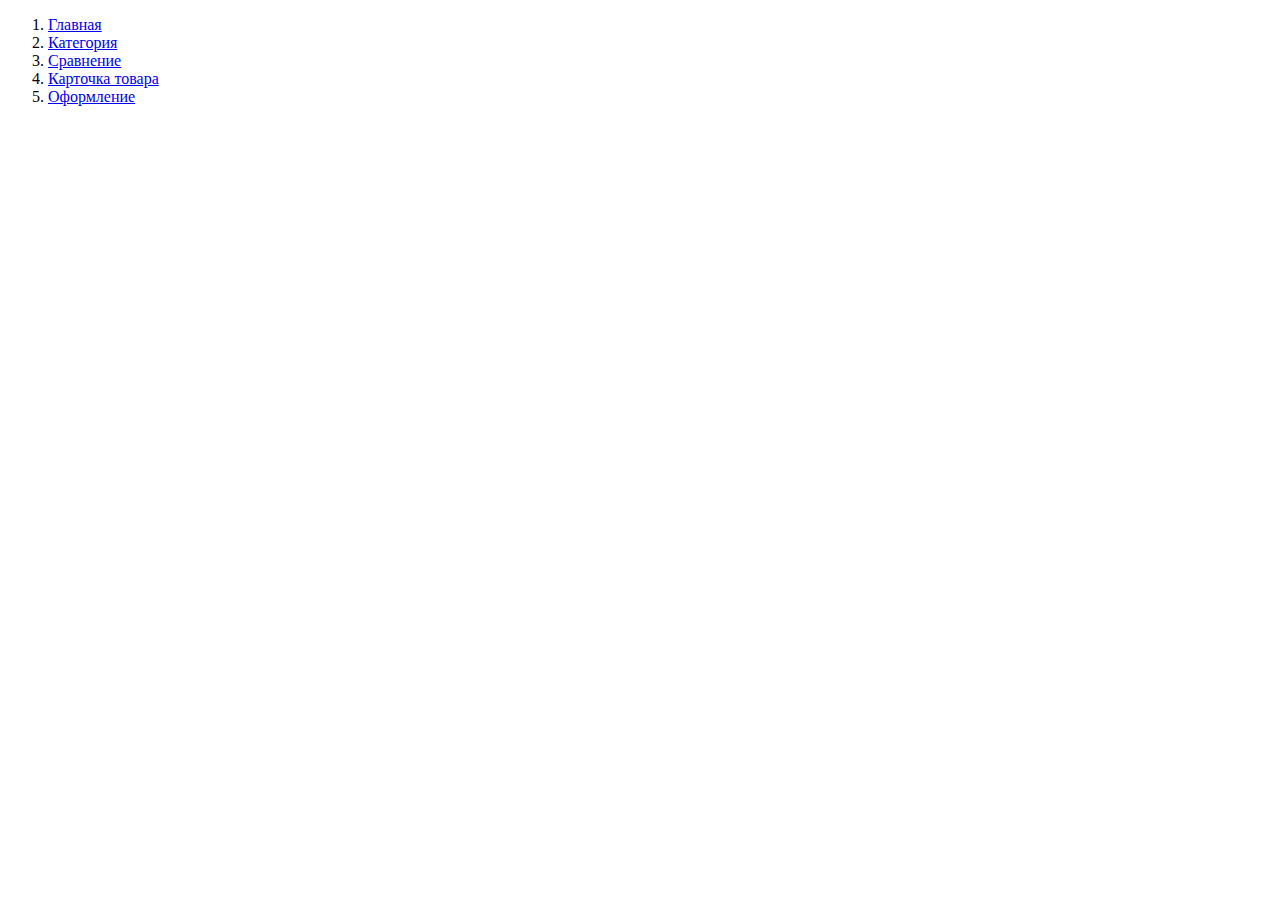
==== commit 1fc22b8b: "add-file" ====
--- a/index.html
+++ b/index.html
@@ -1,417 +1,16 @@
 <!DOCTYPE html>
-<html xmlns="http://www.w3.org/1999/xhtml" lang="ru">
+<html lang="en">
 <head>
-    <title>Главная страница - ЕКВИП</title>
-
-    <meta http-equiv="content-type" content="text/html; charset=UTF-8" />
-    <meta name="viewport" content="width=device-width, initial-scale=1.0">
-
-    <meta name="robots" content="index,follow" />
-    <meta name="keywords" content="" />
-    <meta name="description" content="" />
-
-    <link href="/" rel="canonical" />
-    <link rel="stylesheet" href="css/normalize.css" type="text/css">
-    <link rel="stylesheet" href="css/style.css" type="text/css">
-    <link rel="stylesheet" href="css/swiper.css" type="text/css">
-    <script src="https://ajax.googleapis.com/ajax/libs/jquery/2.2.0/jquery.min.js"></script>
-    <script src="js/swiper.js"></script>
-    <script src="js/main.js"></script>
-
+    <meta charset="UTF-8">
+    <title>Title</title>
 </head>
 <body>
-    <header>
-        <div class="header">
-            <div class="header__top header-top">
-                <div class="container">
-                    <div class="header-top__item header-top__item--city h-t-item">
-                        <div class="h-t-item__icon">
-                            <img src="img/location-icon.svg">
-                        </div>
-                        <div class="h-t-item__name">Ростов-на-Дону</div>
-                    </div>
-                    <div class="header-top__item header-top__item--menu">
-                        <nav>
-                            <ul>
-                                <li><a href="#">О компании</a></li>
-                                <li><a href="#">Сервис</a></li>
-                                <li><a href="#">Доставка и оплата</a></li>
-                                <li><a href="#">Лизинг</a></li>
-                                <li><a href="#">Контакты</a></li>
-                            </ul>
-                        </nav>
-                    </div>
-                    <div class="header-top__item header-top__item--social">
-                        <a href="#"><img src="img/vk.png"></a>
-                        <a href="#"><img src="img/insta.png"></a>
-                        <a href="#"><img src="img/tg.png"></a>
-                        <a href="#"><img src="img/fb.png"></a>
-                    </div>
-                </div>
-            </div>
-            <div class="header__bottom header-bottom">
-                <div class="container">
-                    <div class="header-bottom__item header-bottom__item--logo h-b-item">
-                        <a href="/"><img src="img/logo.png"></a>
-                        <div class="h-b-item__credo">
-                            Продажа и ремонт сервисного
-                            оборудования с доставкой по РФ
-                        </div>
-                    </div>
-                    <div class="header-bottom__item header-bottom__item--contact h-b-item">
-                        <div class="h-b-item__phone"><span>+ 7 (863)</span> 221-24-14</div>
-                        <div class="h-b-item__phone"><span>+ 7 (903)</span> 401-24-14</div>
-                        <div class="h-b-item__whatsapp"><img src="img/whatsapp.svg"><span>Напишите нам в <a href="#">WhatsApp</a></span></div>
-                    </div>
-                    <div class="header-bottom__item header-bottom__item--cart">
-                        <div class="header-cart">
-                            <div class="header-cart__compare">
-                                <img src="img/icon-compare.svg">
-                                <span>2</span>
-                            </div>
-                            <div class="header-cart__products">
-                                <img src="img/icon-basket.svg">
-                                <span>20 позиций на 234 789 040 ₽</span>
-                            </div>
-                        </div>
-                        <a href="#" class="h-link-order"><img src="img/question.svg"><span>Что с моим заказом?</span></a>
-                    </div>
-                </div>
-            </div>
-        </div>
-    </header>
-
-    <section class="banner-section">
-            <div class="swiper banner-swiper">
-                <div class="swiper-wrapper banner banner-section__wrapper">
-                    <div class="swiper-slide banner__item">
-                        <img src="img/banner.jpg">
-                        <div class="banner__content">
-                            <div class="container">
-                                <div class="banner__title">Пневмогайковерты Nordberg</div>
-                                <div class="banner__subtitle">Закажите по выгодной цене!</div>
-                            </div>
-                        </div>
-                    </div>
-                </div>
-                <div class="swiper-pagination"></div>
-            </div>
-    </section>
-
-    <section class="menu-vertical">
-        <div class="container">
-            <div class="menu-vertical__wrapper">
-                <div class="menu-vertical__nav menu-vertical-nav">
-                    <div class="menu-vertical-nav__icon"><img src="img/menu-vertical__icon.svg"></div>
-                    <div class="menu-vertical-nav__name">Каталог</div>
-                    <ul class="menu-vertical-nav__list">
-                        <li><a href="#">Пункт 1</a></li>
-                        <li><a href="#">Пункт 2</a></li>
-                    </ul>
-                </div>
-                <div class="menu-vertical__search v-search">
-                    <input type="text" autocomplete="off" placeholder="Поиск товара" class="v-search__input">
-                    <button class="v-search__btn"><img src="img/v-search.svg"></button>
-                </div>
-            </div>
-        </div>
-    </section>
-
-    <section class="catalog-3d">
-        <div class="container">
-            <img src="img/3d-svg.png" width="100%">
-        </div>
-    </section>
-
-    <section class="advantages">
-        <div class="container">
-            <div class="title"><span class="title__caption">Преимущества</span></div>
-            <div class="adv-wrapper">
-                <div class="adv-wrapper__item adv-wrapper-item">
-                    <div class="adv-wrapper-item__icon">
-                        <img src="img/adv-1.png">
-                    </div>
-                    <div class="adv-wrapper-item__name">12 лет<br>на рынке</div>
-                </div>
-                <div class="adv-wrapper__item adv-wrapper-item">
-                    <div class="adv-wrapper-item__icon">
-                        <img src="img/adv-2.png">
-                    </div>
-                    <div class="adv-wrapper-item__name">Доставка<br>по РФ</div>
-                </div>
-                <div class="adv-wrapper__item adv-wrapper-item">
-                    <div class="adv-wrapper-item__icon">
-                        <img src="img/adv-3.png">
-                    </div>
-                    <div class="adv-wrapper-item__name">Гарантия<br>2 месяцев</div>
-                </div>
-                <div class="adv-wrapper__item adv-wrapper-item">
-                    <div class="adv-wrapper-item__icon">
-                        <img src="img/adv-4.png">
-                    </div>
-                    <div class="adv-wrapper-item__name">Оборудование<br>в лизинг</div>
-                </div>
-            </div>
-        </div>
-    </section>
-
-    <section class="new gray-block">
-        <div class="container">
-            <div class="title-wrapper">
-                <div class="title"><span class="title__caption">Новинки</span></div>
-                <a href="#" class="title-wrapper__link">Все новинки</a>
-            </div>
-            <div class="new__products n-products">
-                <div class="cart-product n-products__item">
-                    <div class="cart-product__img">
-                        <img src="img/product-1.png">
-                    </div>
-                    <div class="cart-product__text">ДОМКРАТ ПОДКАТНОЙ ГИДРАВЛИЧЕСКИЙ,г/п 3.0 т, высота 135-500 мм. OPT-8040</div>
-                    <div class="wrap-price">
-                        <div class="cart-product__price">16 973 руб.</div>
-                    </div>
-                    <div class="cart-product__btn">
-                        <a href="#" class="btn-main">В корзину</a>
-                        <a href="#" class="btn-secondary">Подробнее</a>
-                    </div>
-                    <div class="cart-product__compare">
-                        <span>
-                            <img src="img/add-compare.svg">
-                        </span>
-                        <a href="#">Добавить к сравнению</a>
-                    </div>
-                </div>
-                <div class="cart-product n-products__item">
-                    <div class="cart-product__img">
-                        <img src="img/product-2.png">
-                    </div>
-                    <div class="cart-product__text">Индукционный нагреватель HANDUCTION F1</div>
-                    <div class="wrap-price">
-                        <div class="cart-product__price cart-product__price--new">46 973 руб.</div>
-                        <div class="cart-product__price cart-product__price--old">59 973 руб.</div>
-                    </div>
-                    <div class="cart-product__btn">
-                        <a href="#" class="btn-main">В корзину</a>
-                        <a href="#" class="btn-secondary">Подробнее</a>
-                    </div>
-                    <div class="cart-product__compare">
-                        <span>
-                            <img src="img/add-compare.svg">
-                        </span>
-                        <a href="#">Добавить к сравнению</a>
-                    </div>
-                </div>
-                <div class="cart-product n-products__item">
-                    <div class="cart-product__img">
-                        <img src="img/product-3.png">
-                    </div>
-                    <div class="cart-product__text">Головочный стенд "развал-схождения" легковой Trommelberg URS1808 (беспроводной)</div>
-                    <div class="wrap-price">
-                        <div class="cart-product__price">16 973 руб.</div>
-                    </div>
-                    <div class="cart-product__btn">
-                        <a href="#" class="btn-main">В корзину</a>
-                        <a href="#" class="btn-secondary">Подробнее</a>
-                    </div>
-                    <div class="cart-product__compare">
-                        <span>
-                            <img src="img/add-compare.svg">
-                        </span>
-                        <a href="#">Добавить к сравнению</a>
-                    </div>
-                </div>
-                <div class="cart-product n-products__item">
-                    <div class="cart-product__img">
-                        <img src="img/product-4.png">
-                    </div>
-                    <div class="cart-product__text">Многофункциональный споттер на тележке. WDK-6000</div>
-                    <div class="wrap-price">
-                        <div class="cart-product__price">77 973 руб.</div>
-                    </div>
-                    <div class="cart-product__btn">
-                        <a href="#" class="btn-main">В корзину</a>
-                        <a href="#" class="btn-secondary">Подробнее</a>
-                    </div>
-                    <div class="cart-product__compare">
-                        <span>
-                            <img src="img/add-compare.svg">
-                        </span>
-                        <a href="#">Добавить к сравнению</a>
-                    </div>
-                </div>
-            </div>
-        </div>
-    </section>
-
-    <section class="text-section">
-        <div class="container">
-            <div class="h1-title text-section__title">Получите новое оборудование в лизинг или кредит</div>
-            <div class="text-default text-section__info">
-                <p>Теперь все предлагаемое нашей компанией оборудование и инструменты можно приобрести в кредит. На сегодняшний день мы имеем большой опыт поставок оборудования для наших клиентов в кредит. Мы сотрудничаем с ведущими лизинговыми компаниями Юга России. Мы предлагаем приобрести у нас оборудования на самых выгодных условиях.
-                </p>
-                <p>Лизинг – это один из самых удобных способов финансирования дорогостоящего оборудования и техники, с широким выбором предложений по выгодным финансовым условиям. При помощи лизингового финансирования, компания-покупатель получает возможность приобрести наиболее современное и высокотехнологичное оборудование, без стрессовой финансовой нагрузки и обеспечить уверенное планирование дальнейшего развития организации.
-                </p>
-                <p>Кредит – более традиционное финансовое обеспечение, предоставляющее покупателю практически неограниченные возможности по выбору условий предоставления кредитных средств.
-                </p>
-                <p>Мы сотрудничаем как с лизинговыми, так и с кредитными организациями, и имеем богатый положительный опыт по подбору для наших клиентов наиболее выгодных предложений на приобретение всего спектра поставляемого нами оборудования.
-                </p>
-            </div>
-            <a href="#" class="text-section__btn btn-more">Подробнее</a>
-        </div>
-    </section>
-
-    <section class="brand">
-        <div class="container">
-            <div class="title"><span class="title__caption">Бренды</span></div>
-            <div class="brand__slider swiper">
-                <div class="swiper-wrapper">
-                    <div class="swiper-slide">
-                        <a href="#">
-                            <img src="img/brand-1.jpg">
-                        </a>
-                    </div>
-                    <div class="swiper-slide">
-                        <a href="#">
-                            <img src="img/brand-2.jpg">
-                        </a>
-                    </div>
-                    <div class="swiper-slide">
-                        <a href="#">
-                            <img src="img/brand-3.jpg">
-                        </a>
-                    </div>
-                    <div class="swiper-slide">
-                        <a href="#">
-                            <img src="img/brand-4.jpg">
-                        </a>
-                    </div>
-                    <div class="swiper-slide">
-                        <a href="#">
-                            <img src="img/brand-5.jpg">
-                        </a>
-                    </div>
-                    <div class="swiper-slide">
-                        <a href="#">
-                            <img src="img/brand-4.jpg">
-                        </a>
-                    </div>
-                    <div class="swiper-slide">
-                        <a href="#">
-                            <img src="img/brand-5.jpg">
-                        </a>
-                    </div>
-                </div>
-                <div class="swiper-button-prev"></div>
-                <div class="swiper-button-next"></div>
-            </div>
-        </div>
-    </section>
-
-    <section class="clients gray-block">
-        <div class="container">
-            <div class="title-wrapper">
-                <div class="title"><span class="title__caption">Нам доверяют</span></div>
-                <a href="#" class="title-wrapper__link">Все клиенты</a>
-            </div>
-            <div class="clients__list c-list">
-                <a href="#" class="c-list__item">
-                    <img src="img/client-1.png">
-                </a>
-                <a href="#" class="c-list__item">
-                    <img src="img/client-2.png">
-                </a>
-                <a href="#" class="c-list__item">
-                    <img src="img/client-3.png">
-                </a>
-                <a href="#" class="c-list__item">
-                    <img src="img/client-4.png">
-                </a>
-                <a href="#" class="c-list__item">
-                    <img src="img/client-4.png">
-                </a>
-                <a href="#" class="c-list__item">
-                    <img src="img/client-1.png">
-                </a>
-                <a href="#" class="c-list__item">
-                    <img src="img/client-2.png">
-                </a>
-                <a href="#" class="c-list__item">
-                    <img src="img/client-3.png">
-                </a>
-            </div>
-        </div>
-    </section>
-
-    <section class="map">
-        <iframe src="https://yandex.ru/map-widget/v1/?um=constructor%3A3090cb04bd73ddc0f1080f4b2f2ebebc153b27d9ffcd4e5d8da605a5a51dd906&amp;source=constructor" width="100%" height="530" frameborder="0"></iframe>
-        <div class="container">
-            <div class="text-default map__info">
-                <p>Мы поставляем оборудование для автосервиса с 1998 года в РФ и страны СНГ. Предоставляем гарантийное обслуживание до 24 месяцев. У нас самый большой ассортимент оборудования для автосервиса. С нами работают крупные дилерские компании по всей России и странах СНГ.
-                Если у вас автосервис или вы являетесь дилером, то компания Мастер-Инструмент поможет подобрать нужное оборудование, доставит его быстро, благодаря налаженной работе службы доставки.
-                </p><p>
-                В нашем интернет-магазине больше 12000 товаров для автосервиса. Продаем гаражное оборудование, оборудование для грузового автосервиса и мотосервиса, шиномонтажное оборудование, компрессоры, окрасочное оборудование, кузовное, диагностическое, подъемное, пневматическое и гидравлическое оборудование.
-            </p><p>Работаем с производителями Nordberg, M&B ENGINEERING srl, GIULIANO, Salvadori, ABAC, GROZ, GYS, KingTony, Мастак, M7, Blueweld(Telwin), Fiac, Leitenberger, Ferrum, Haweka, Walcom, SATA, Asturo, Mega, Remeza, AIRCAST, Equalizer, Lubeworks, Launch, Riello, Fubag, HITACHI, HUNTER, Clipper, REMA TIP-TOP, TECH, X-TRA SEAL, PULI, БХЗ (Барнаульский химический завод), Rupes, Becool, Техно Вектор, Сварог, Сивик, СибЕК и др.
-                У нас есть раздел Акционные товары, где можно найти выгодные предложения со скидкой более 20%. Так же оптовым покупателям и дилерам мы предлагаем хорошие бонусы.
-                </p>
-            </div>
-            <a href="#" class="map__btn btn-more">Подробнее</a>
-        </div>
-    </section>
-
-    <footer>
-        <div class="container">
-            <div class="footer">
-                <div class="footer__top f-top">
-                    <div class="f-top__logo">
-                        <a href="/">
-                            <img src="img/logo.png">
-                        </a>
-                    </div>
-                    <div class="f-top__menu f-menu">
-                        <ul class="f-menu__ul">
-                            <li class="f-menu__li"><a href="#">О нас</a></li>
-                            <li class="f-menu__li"><a href="#">Сервис</a></li>
-                            <li class="f-menu__li"><a href="#">Доставка и оплата</a></li>
-                            <li class="f-menu__li"><a href="#">Лизинг</a></li>
-                            <li class="f-menu__li"><a href="#">Контакты</a></li>
-                        </ul>
-                    </div>
-                    <div class="f-top__info f-info">
-                        <div class="f-info__address">
-                            Адрес: 344093, г. Ростов-на-Дону,
-                            улица Каскадная 18А
-                        </div>
-                        <div class="f-info__email">
-                            <span>Email: </span> <a href="#">info@aoed.ru</a>
-                        </div>
-                        <div class="f-info__whatsapp">
-                            <img src="img/whatsapp.svg">
-                            <span>Напишите нам в <a href="#">WhatsApp</a></span>
-                        </div>
-                        <div class="f-info__question f-info-question">
-                            <img src="img/question.svg">
-                            <span class="f-info-question__link"><a href="#">Что с моим заказом</a></span>
-                        </div>
-                    </div>
-                    <div class="f-top__contact f-t--item">
-                        <div class="f-t--item__phone"><span>+ 7 (863)</span> 221-24-14</div>
-                        <div class="f-t--item__phone"><span>+ 7 (903)</span> 401-24-14</div>
-                        <div class="f-t--item__social">Мы в соц сетях:</div>
-                        <div class="f-t--item__socials">
-                            <a href="#" class=""><img src="img/footer-fb.png"></a>
-                            <a href="#" class=""><img src="img/footer-vk.png"></a>
-                            <a href="#" class=""><img src="img/footer-insta.png"></a>
-                        </div>
-                    </div>
-                </div>
-                <div class="footer-bottom f-bottom">
-                    <div class="f-bottom__copyright">2022. Эквип Дон. Все права защищены</div>
-                    <div class="f-bottom__web">
-                        <a href="https://web-ra.ru">Разработано в <span>web-ra.ru</span> <img src="img/logo-company.png"></a>
-                    </div>
-                </div>
-            </div>
-        </div>
-    </footer>
+<ol>
+    <li><a href="front-page.html">Главная</a></li>
+    <li><a href="category.html">Категория</a></li>
+    <li><a href="compare.html">Сравнение</a></li>
+    <li><a href="product.html">Карточка товара</a></li>
+    <li><a href="checkout.html">Оформление</a></li>
+</ol>
 </body>
-</html>
+</html>